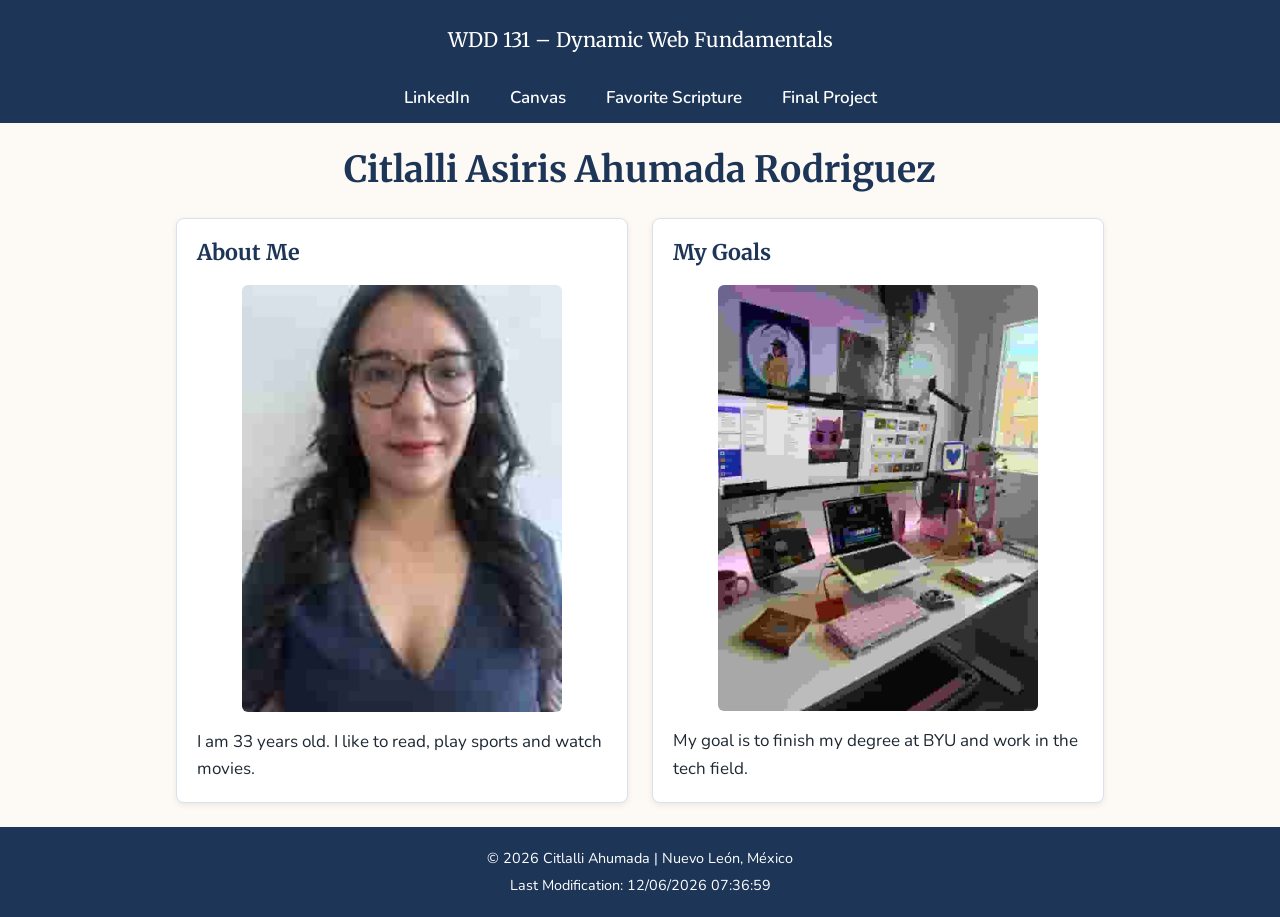
==== index.html @ 8490bed1 "Add" ====
<!DOCTYPE html>
<html lang="en-US">
<head>
  <meta charset="utf-8">
  <meta name="viewport" content="width=device-width, initial-scale=1">
  <title>Citlalli Ahumada | WDD 131 Home</title>
  <meta name="description" content="Home page of Citlalli Ahumada for WDD 131 Dynamic Web Fundamentals, with links to LinkedIn, Canvas, a favorite scripture and the final project.">
  <meta name="author" content="Citlalli Ahumada">
  <link rel="preconnect" href="https://fonts.googleapis.com">
  <link rel="preconnect" href="https://fonts.gstatic.com" crossorigin>
  <link href="https://fonts.googleapis.com/css2?family=Merriweather:wght@700&family=Nunito:wght@400;600;700&display=swap" rel="stylesheet">
  <link rel="stylesheet" href="styles/base.css">
  <script src="scripts/getdates.js" defer></script>
</head>
<body>
  <header>
    <span id="course-title">WDD 131 – Dynamic Web Fundamentals</span>
    <nav aria-label="Main navigation">
      <ul>
        <li>
          <a href="https://www.linkedin.com/in/citlalli-asiris-ahumada-rodriguez/" target="_blank" rel="noopener noreferrer">LinkedIn</a>
        </li>
        <li>
          <a href="https://byupw.instructure.com/" target="_blank" rel="noopener noreferrer">Canvas</a>
        </li>
        <li>
          <a href="https://www.churchofjesuschrist.org/study/scriptures/nt/john/11?lang=spa&amp;id=p26-p29#p26" target="_blank" rel="noopener noreferrer">Favorite Scripture</a>
        </li>
        <li>
          <a href="final-project/index.html">Final Project</a>
        </li>
      </ul>
    </nav>
  </header>

  <main>
    <h1>Citlalli Asiris Ahumada Rodriguez</h1>

    <div class="cards">
      <section class="card">
        <h2>About Me</h2>
        <img src="images/foto2.jpg" alt="Portrait of Citlalli Ahumada" width="400" height="300">
        <p>I am 33 years old. I like to read, play sports and watch movies.</p>
      </section>

      <section class="card">
        <h2>My Goals</h2>
        <img src="images/habits.jpg" alt="Describe your goals image here" width="400" height="300">
        <p>My goal is to finish my degree at BYU and work in the tech field.</p>
      </section>
    </div>
  </main>

  <footer>
    <p>&copy; <span id="currentyear"></span> Citlalli Ahumada | Nuevo León, México</p>
    <p id="lastModified"></p>
  </footer>
</body>
</html>
---- styles/base.css ----
:root {
  --color-bg: #fdfaf5;
  --color-text: #1f2933;          
  --color-primary: #1d3557;       
  --color-primary-text: #ffffff;  
  --color-accent: #f4a261;       
  --color-card-bg: #ffffff;
  --color-card-border: #d9e2ec;

  --font-heading: "Merriweather", Georgia, serif;
  --font-body: "Nunito", Arial, Helvetica, sans-serif;

  --space: 1rem;
  --max-width: 60rem;
}


* {
  box-sizing: border-box;
}

body {
  margin: 0;
  font-family: var(--font-body);
  font-size: 1.0625rem;
  line-height: 1.6;
  color: var(--color-text);
  background-color: var(--color-bg);
}

h1,
h2 {
  font-family: var(--font-heading);
  line-height: 1.3;
  color: var(--color-primary);
}


header {
  background-color: var(--color-primary);
  color: var(--color-primary-text);
  padding: calc(var(--space) * 1.5) var(--space) 0;
  text-align: center;
}

#course-title {
  display: block;
  font-family: var(--font-heading);
  font-size: 1.25rem;
  margin-bottom: var(--space);
}


nav ul {
  display: flex;
  flex-wrap: wrap;
  justify-content: center;
  gap: 0.5rem 1.5rem;
  list-style: none;
  margin: 0;
  padding: 0;
}

nav a {
  display: block;
  position: relative;
  padding: 0.75rem 0.5rem;
  color: var(--color-primary-text);
  font-weight: 600;
  text-decoration: none;
}


nav a::after {
  content: "";
  position: absolute;
  left: 50%;
  bottom: 0.25rem;
  width: 0;
  height: 3px;
  background-color: var(--color-accent);
  transition: width 0.3s ease, left 0.3s ease;
}

nav a:hover::after,
nav a:focus-visible::after {
  width: 100%;
  left: 0;
}

nav a:focus-visible {
  outline: 2px solid var(--color-accent);
  outline-offset: 2px;
}


main {
  max-width: var(--max-width);
  margin: 0 auto;
  padding: calc(var(--space) * 1.5) var(--space);
}

h1 {
  text-align: center;
  font-size: 1.75rem;
  margin: 0 0 calc(var(--space) * 1.5);
}


.cards {
  display: grid;
  grid-template-columns: 1fr;
  gap: calc(var(--space) * 1.5);
}

.card {
  background-color: var(--color-card-bg);
  border: 1px solid var(--color-card-border);
  border-radius: 0.5rem;
  padding: calc(var(--space) * 1.25);
  box-shadow: 0 2px 6px rgba(0, 0, 0, 0.08);
}

.card h2 {
  margin-top: 0;
  font-size: 1.35rem;
}

.card img {
  display: block;
  width: 100%;
  max-width: 20rem;          
  height: auto;
  margin: 0 auto var(--space); 
  border-radius: 0.375rem;
}

.card p {
  margin: 0;
}


footer {
  background-color: var(--color-primary);
  color: var(--color-primary-text);
  padding: var(--space);
  text-align: center;
  font-size: 0.9rem;
}

footer p {
  margin: 0.25rem 0;
}


@media (min-width: 48rem) {
  .cards {
    grid-template-columns: repeat(2, 1fr);
  }

  h1 {
    font-size: 2.25rem;
  }
}
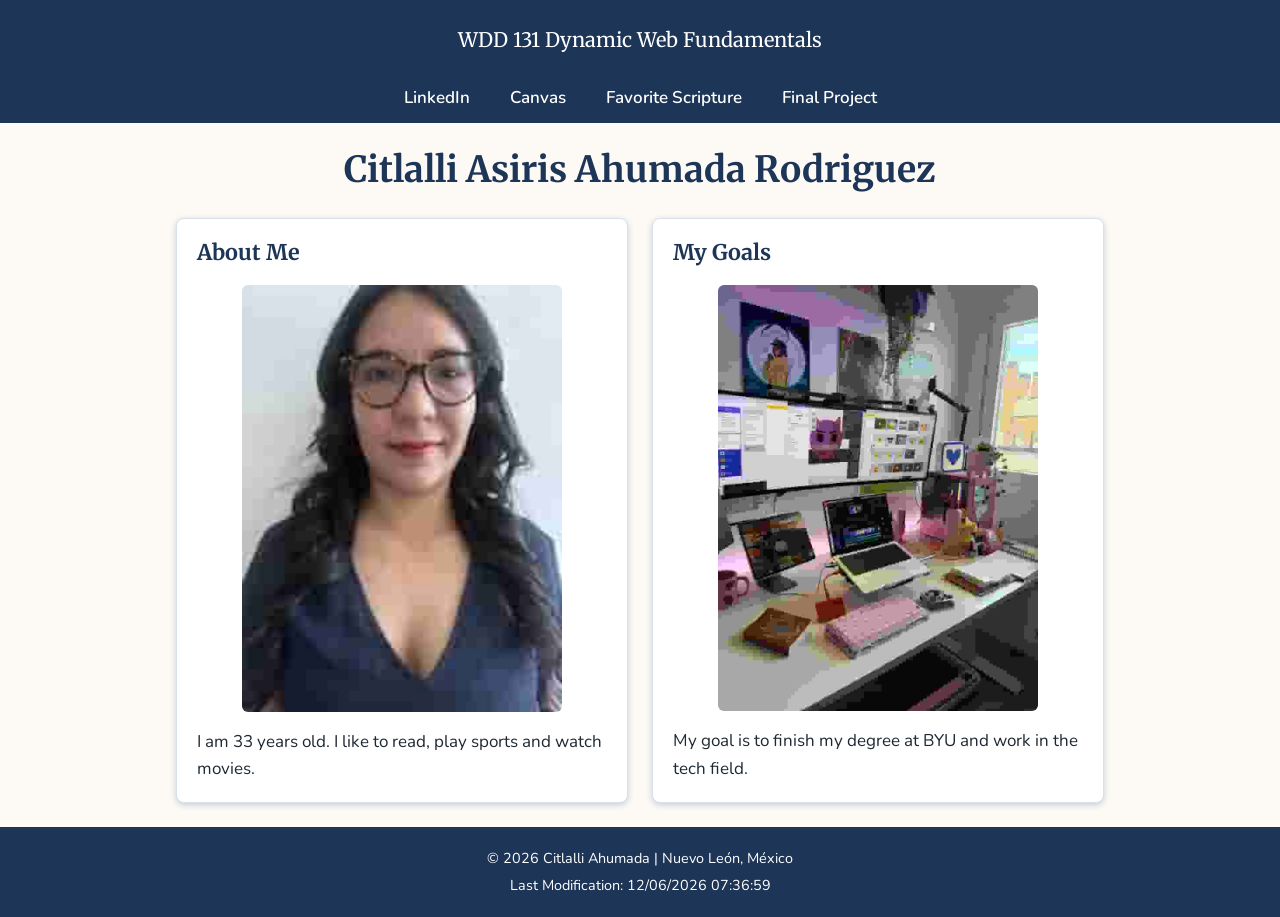
==== commit 65c742bd: "add" ====
--- a/index.html
+++ b/index.html
@@ -3,8 +3,8 @@
 <head>
   <meta charset="utf-8">
   <meta name="viewport" content="width=device-width, initial-scale=1">
-  <title>Citlalli Ahumada | WDD 131 Home</title>
-  <meta name="description" content="Home page of Citlalli Ahumada for WDD 131 Dynamic Web Fundamentals, with links to LinkedIn, Canvas, a favorite scripture and the final project.">
+  <title>Citlalli Ahumada WDD,131,Dynamic Web Fundamentals </title>
+  <meta name="description" content="WDD,131,Dynamic Web Fundamentals Citlalli Ahumada .">
   <meta name="author" content="Citlalli Ahumada">
   <link rel="preconnect" href="https://fonts.googleapis.com">
   <link rel="preconnect" href="https://fonts.gstatic.com" crossorigin>
@@ -14,7 +14,7 @@
 </head>
 <body>
   <header>
-    <span id="course-title">WDD 131 – Dynamic Web Fundamentals</span>
+    <span id="course-title">WDD 131 Dynamic Web Fundamentals</span>
     <nav aria-label="Main navigation">
       <ul>
         <li>
@@ -45,7 +45,7 @@
 
       <section class="card">
         <h2>My Goals</h2>
-        <img src="images/habits.jpg" alt="Describe your goals image here" width="400" height="300">
+        <img src="images/habits.jpg" alt="Goals and habits like " width="400" height="300">
         <p>My goal is to finish my degree at BYU and work in the tech field.</p>
       </section>
     </div>
--- a/styles/base.css
+++ b/styles/base.css
@@ -1,20 +1,3 @@
-
-:root {
-  --color-bg: #fdfaf5;
-  --color-text: #1f2933;          
-  --color-primary: #1d3557;       
-  --color-primary-text: #ffffff;  
-  --color-accent: #f4a261;       
-  --color-card-bg: #ffffff;
-  --color-card-border: #d9e2ec;
-
-  --font-heading: "Merriweather", Georgia, serif;
-  --font-body: "Nunito", Arial, Helvetica, sans-serif;
-
-  --space: 1rem;
-  --max-width: 60rem;
-}
-
 
 * {
   box-sizing: border-box;
@@ -22,33 +5,33 @@
 
 body {
   margin: 0;
-  font-family: var(--font-body);
+  font-family: "Nunito", Arial, Helvetica, sans-serif;
   font-size: 1.0625rem;
   line-height: 1.6;
-  color: var(--color-text);
-  background-color: var(--color-bg);
+  color: #1f2933;
+  background-color: #fdfaf5;
 }
 
 h1,
 h2 {
-  font-family: var(--font-heading);
+  font-family: "Merriweather", Georgia, serif;
   line-height: 1.3;
-  color: var(--color-primary);
+  color: #1d3557;
 }
 
 
 header {
-  background-color: var(--color-primary);
-  color: var(--color-primary-text);
-  padding: calc(var(--space) * 1.5) var(--space) 0;
+  background-color: #1d3557;
+  color: #ffffff;
+  padding: 1.5rem 1rem 0;
   text-align: center;
 }
 
 #course-title {
   display: block;
-  font-family: var(--font-heading);
+  font-family: "Merriweather", Georgia, serif;
   font-size: 1.25rem;
-  margin-bottom: var(--space);
+  margin-bottom: 1rem;
 }
 
 
@@ -66,7 +49,7 @@
   display: block;
   position: relative;
   padding: 0.75rem 0.5rem;
-  color: var(--color-primary-text);
+  color: #ffffff;
   font-weight: 600;
   text-decoration: none;
 }
@@ -79,7 +62,7 @@
   bottom: 0.25rem;
   width: 0;
   height: 3px;
-  background-color: var(--color-accent);
+  background-color: #f4a261;
   transition: width 0.3s ease, left 0.3s ease;
 }
 
@@ -90,36 +73,36 @@
 }
 
 nav a:focus-visible {
-  outline: 2px solid var(--color-accent);
+  outline: 2px solid #f4a261;
   outline-offset: 2px;
 }
 
 
 main {
-  max-width: var(--max-width);
+  max-width: 60rem;
   margin: 0 auto;
-  padding: calc(var(--space) * 1.5) var(--space);
+  padding: 1.5rem 1rem;
 }
 
 h1 {
   text-align: center;
   font-size: 1.75rem;
-  margin: 0 0 calc(var(--space) * 1.5);
+  margin: 0 0 1.5rem;
 }
 
 
 .cards {
   display: grid;
   grid-template-columns: 1fr;
-  gap: calc(var(--space) * 1.5);
+  gap: 1.5rem;
 }
 
 .card {
-  background-color: var(--color-card-bg);
-  border: 1px solid var(--color-card-border);
+  background-color: #ffffff;
+  border: 1px solid #d9e2ec;
   border-radius: 0.5rem;
-  padding: calc(var(--space) * 1.25);
-  box-shadow: 0 2px 6px rgba(0, 0, 0, 0.08);
+  padding: 1.25rem;
+  box-shadow: 0 2px 6px #c5cdd6;
 }
 
 .card h2 {
@@ -130,9 +113,9 @@
 .card img {
   display: block;
   width: 100%;
-  max-width: 20rem;          
+  max-width: 20rem;
   height: auto;
-  margin: 0 auto var(--space); 
+  margin: 0 auto 1rem;
   border-radius: 0.375rem;
 }
 
@@ -142,9 +125,9 @@
 
 
 footer {
-  background-color: var(--color-primary);
-  color: var(--color-primary-text);
-  padding: var(--space);
+  background-color: #1d3557;
+  color: #ffffff;
+  padding: 1rem;
   text-align: center;
   font-size: 0.9rem;
 }
